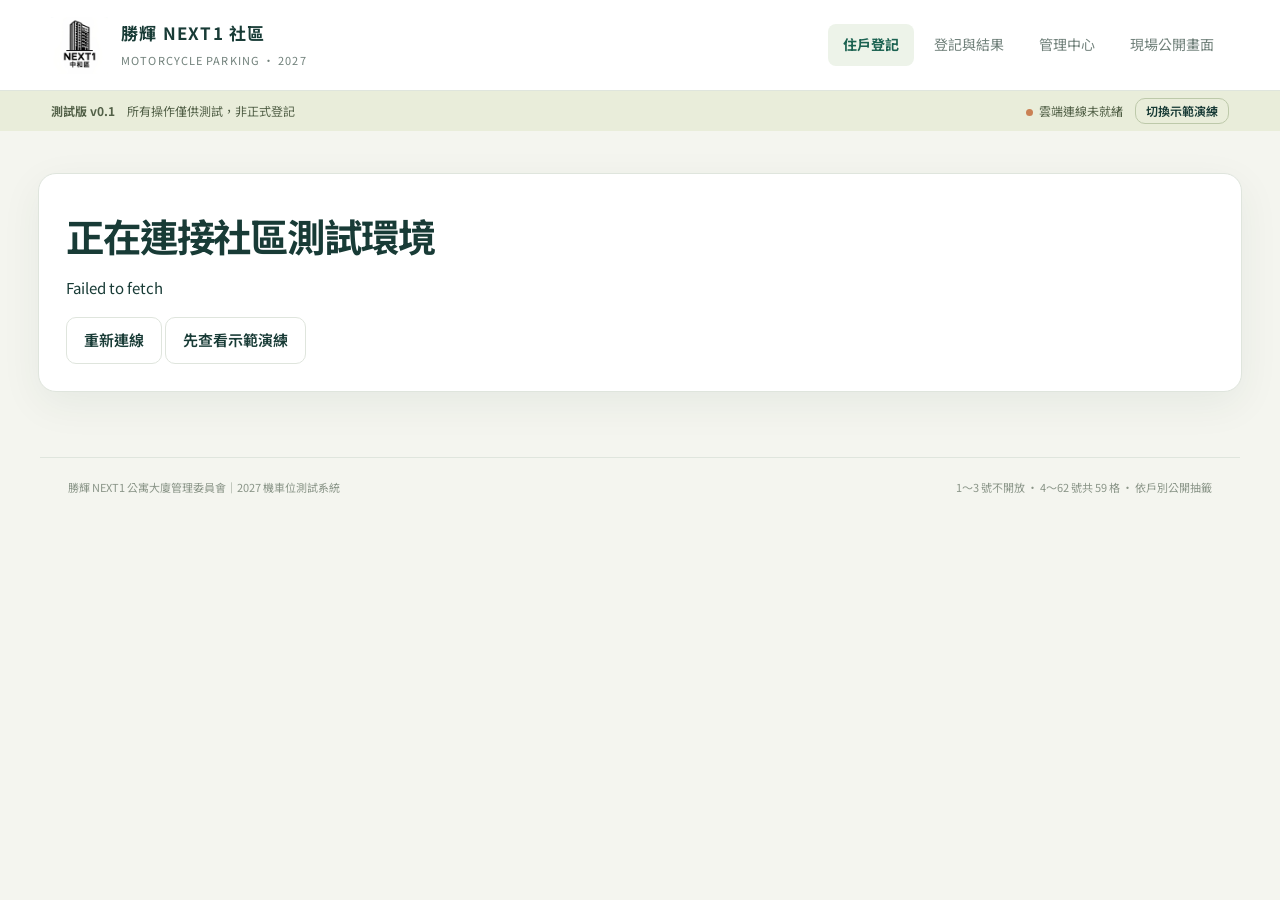
==== index.html @ 6eccbbc2 "建立 NEXT1 機車位測試版與 Supabase 隔離資料流程" ====
<!doctype html>
<html lang="zh-Hant"><head><meta charset="utf-8"><meta name="viewport" content="width=device-width, initial-scale=1"><meta name="theme-color" content="#123c37"><title>NEXT1 社區｜機車位抽籤</title><link rel="stylesheet" href="style.css"><script type="module" src="app.js"></script></head>
<body><div id="app"><p class="loading">正在開啟 NEXT1 社區機車位服務…</p></div><div id="toast" role="status" aria-live="polite"></div><dialog id="modal"></dialog></body></html>
---- style.css ----
@import url('https://fonts.googleapis.com/css2?family=Noto+Sans+TC:wght@400;500;600;700;800&display=swap');
:root{--bg:#f4f5ef;--paper:#fff;--ink:#183b36;--muted:#71817b;--line:#dfe5dd;--green:#1b6251;--lime:#dce8b1;--orange:#c47b35;--shadow:0 12px 40px #163d3210}*{box-sizing:border-box}body{margin:0;background:var(--bg);color:var(--ink);font:15px/1.65 'Noto Sans TC',system-ui,sans-serif}button,input,select{font:inherit}button,a,input,select{touch-action:manipulation}button{cursor:pointer;border:1px solid var(--line);border-radius:10px;padding:10px 17px;background:white;color:var(--ink);font-weight:600}button:hover:not(:disabled){border-color:var(--green);background:#edf4e8}button:disabled{opacity:.45;cursor:not-allowed}.primary{background:var(--green);color:white;border-color:var(--green)}.primary:hover:not(:disabled){background:#124e40}.danger{color:#a64633}.quiet{background:transparent;border:0}.small{font-size:12px;padding:7px 11px}a{color:var(--green);text-underline-offset:4px}header{height:91px;background:#fff;border-bottom:1px solid var(--line);display:flex;align-items:center;justify-content:space-between;padding:0 4vw;gap:20px}.brand{display:flex;gap:13px;align-items:center;text-decoration:none;color:var(--ink)}.brand img{width:57px;height:65px;object-fit:contain}.brand b{display:block;letter-spacing:.07em;font-size:17px}.brand small{color:var(--muted);font-size:11px;letter-spacing:.1em}nav{display:flex;gap:5px;align-items:center}nav a{padding:9px 15px;border-radius:8px;text-decoration:none;font-size:14px;color:var(--muted)}nav a.active{background:#edf3e9;color:var(--green);font-weight:700}.testbar{padding:7px 4vw;background:#e9edda;color:#526047;display:flex;justify-content:space-between;align-items:center;font-size:12px;gap:10px}.testbar button{padding:2px 10px;border-color:#bdc9aa;background:transparent;font-size:12px}.dot{display:inline-block;width:7px;height:7px;border-radius:50%;background:#71974f;margin-right:6px}.offline .dot{background:#ca8154}main{max-width:1260px;margin:42px auto 65px;padding:0 28px}.eyebrow{color:var(--muted);letter-spacing:.16em;font-size:11px;font-weight:700}h1{font-size:clamp(28px,3vw,39px);letter-spacing:-.03em;line-height:1.3;margin:10px 0 15px}h2{font-size:19px;margin:0 0 16px}h3{font-size:15px;margin:0 0 10px}p{margin:0 0 17px}.muted{color:var(--muted)}.pagehead{display:flex;justify-content:space-between;gap:20px;align-items:center;margin-bottom:25px}.pill{display:inline-block;padding:5px 11px;border-radius:24px;background:#eaf1e2;color:var(--green);font-size:12px;font-weight:600}.pill.orange{background:#fbecdb;color:#9e6328}.grid2{display:grid;grid-template-columns:1.15fr 1fr;gap:30px}.card{background:var(--paper);border:1px solid var(--line);border-radius:18px;padding:27px;box-shadow:var(--shadow)}.hero{padding:28px 10px 20px 0}.hero h1{font-size:45px;margin:18px 0 22px;line-height:1.35}.hero h1 em{font-style:normal;color:#759141}.hero .intro{max-width:380px;color:var(--muted)}.hero-art{margin:25px 0;display:flex;gap:12px;align-items:stretch}.hero-art .num{background:var(--ink);color:#fff;border-radius:16px;padding:17px 24px;min-width:145px}.hero-art strong{font-size:45px;line-height:1.2;display:block;letter-spacing:-.06em}.hero-art .caption{padding:18px 8px;font-size:13px;color:var(--muted)}.steps{display:flex;gap:0;margin:26px 0;color:var(--muted);font-size:12px}.steps span{flex:1;border-top:2px solid var(--line);padding-top:12px}.steps b{display:block;color:var(--ink);font-size:13px}.form-row{display:grid;grid-template-columns:1fr 1fr;gap:14px;margin:16px 0}label.field{display:block;font-weight:600;font-size:13px;margin-bottom:16px}label.field input,label.field select{display:block;width:100%;margin-top:7px}input:not([type=checkbox]),select{border:1px solid #d8e1d9;border-radius:9px;padding:11px 12px;background:#fbfcf9;color:var(--ink);min-width:0}input:focus,select:focus,button:focus-visible,a:focus-visible{outline:3px solid #a8cfa1;outline-offset:2px}input[type=checkbox]{accent-color:var(--green);width:18px;height:18px;flex-shrink:0}.consent{display:flex;align-items:flex-start;gap:9px;font-size:13px;margin:20px 0}.rulesbox{border:1px solid var(--line);border-radius:10px;padding:12px 15px;background:#f7f9f3;font-size:12px}.rulesbox details summary{cursor:pointer;font-weight:700}.rulesbox pre{font:inherit;white-space:pre-wrap;max-height:250px;overflow:auto;margin-bottom:10px}.wide{width:100%}.note{font-size:12px;color:var(--muted);margin:12px 0 0}.stats{display:grid;grid-template-columns:repeat(4,1fr);gap:15px;margin:25px 0}.stat{padding:17px 21px;background:white;border:1px solid var(--line);border-radius:13px}.stat small{color:var(--muted)}.stat strong{font-size:30px;display:block;line-height:1.35}.stat.green{background:var(--ink);color:white}.stat.green small{color:#c1d6c2}.toolbar{display:flex;flex-wrap:wrap;gap:9px;align-items:center;margin:15px 0}.phaseflow{display:flex;gap:7px;flex-wrap:wrap;margin:20px 0}.phaseflow span{font-size:12px;color:#94a098;padding:7px 12px;background:#e9ede5;border-radius:6px}.phaseflow span.now{background:var(--green);color:white}.admin-grid{display:grid;grid-template-columns:1fr 1.45fr;gap:22px}.admin-stage{padding:25px}.rank-label{font-size:12px;color:var(--muted);letter-spacing:.1em}.rank-number{font-size:70px;font-weight:800;line-height:1.05;margin:8px 0}.house{font-size:30px;font-weight:700;letter-spacing:.03em}.pending{background:#fbf1d9;border:1px solid #ead29b;border-radius:12px;padding:17px;margin:18px 0}.pending b{font-size:25px}.pending small{display:block;color:#92672c}.spot-input{display:flex;gap:8px;align-items:stretch}.spot-input input{width:100%;font-size:25px}.spot-input button{white-space:nowrap}.nextlist{list-style:none;padding:0;margin:18px 0 0}.nextlist li{display:flex;justify-content:space-between;align-items:center;border-top:1px solid var(--line);padding:11px 0}.nextlist li small{color:var(--muted)}.map-head{display:flex;justify-content:space-between;gap:10px;align-items:center}.legend{font-size:11px;display:flex;gap:12px;flex-wrap:wrap}.legend i{display:inline-block;width:9px;height:9px;border-radius:3px;background:white;border:1px solid #bdd0bd;margin-right:4px}.legend i.used{background:var(--ink)}.legend i.disabled{background:#dfe3de}.map-canvas{position:relative;aspect-ratio:1.05;background:#f7f8f3;border:1px solid var(--line);border-radius:12px;margin:17px 0;overflow:hidden}.map-plan{position:absolute;inset:0;width:100%;height:100%;object-fit:fill;opacity:.17}.map-core{position:absolute;left:46%;top:44%;width:18%;height:12%;border:1px dashed #a8b4a3;border-radius:6px;background:#f5f6ed;text-align:center;padding:5px;color:#89947f;font-size:10px}.bay{position:absolute;width:5.2%;height:2.8%;padding:0;font:600 clamp(8px,1.15vw,14px)/1 system-ui,sans-serif;border-radius:4px;border:1px solid #a9bfaa;background:#fff;color:#244b3d;display:flex;align-items:center;justify-content:center;flex-direction:column;z-index:1}.bay small{font-size:7px;line-height:1.1}.bay.used{background:#214c42;color:#fff;border-color:#214c42;opacity:1}.bay.pending{background:#f8d17a;border:2px solid #bc8537;margin:0}.bay.disabled{background:#dee2dc;color:#899186;border-color:#d2d8cf;opacity:1}.bay.active{box-shadow:0 0 0 3px #e8ba49}.bay:disabled{opacity:1}.spot-grid{display:grid;grid-template-columns:repeat(8,1fr);gap:7px;margin:20px 0}.spot-grid button{padding:9px 0;min-height:43px;font-size:15px}.spot-grid button.used{background:var(--ink);color:white}.spot-grid button.closed{background:#e4e7e0;color:#8a9487}.spot-grid button.pending{background:#f6d58f;border-color:#c29546;margin:0}.table-wrap{overflow:auto;max-height:430px}table{border-collapse:collapse;width:100%;font-size:13px}th{text-align:left;color:var(--muted);font-size:11px;position:sticky;top:0;background:white;z-index:2}td,th{padding:12px 13px;border-bottom:1px solid var(--line);white-space:nowrap}tbody tr.current{background:#f1f6e6}.empty{padding:35px;text-align:center;color:var(--muted)}.split{display:flex;justify-content:space-between;align-items:center;gap:10px}.result-card{border:1px solid var(--line);border-radius:12px;margin-top:12px;padding:18px}.success{padding:22px;background:#edf4e2;border-radius:12px;margin:18px 0;overflow-wrap:anywhere}.success code{display:block;padding:12px;background:#fff;font-size:13px;user-select:all;margin-top:10px}.success h3{font-size:20px}.view-display main{max-width:1700px;margin:25px auto}.view-display nav{display:none}.view-display header{height:78px}.display-head{display:flex;justify-content:space-between;align-items:center;margin-bottom:20px}.display-head h1{font-size:29px;margin:0}.display-layout{display:grid;grid-template-columns:.75fr 1.8fr;gap:23px}.display-rank{background:var(--ink);color:#fff;padding:30px;border-radius:18px}.display-rank .rank-label{color:#b5ccb6}.display-rank .rank-number{font-size:95px}.display-rank .house{font-size:42px}.display-rank .pill{margin:10px 0}.display-rank .nextlist li{border-color:#46665a}.display-rank .nextlist li small{color:#bfd1c2}.display-rank .pending{color:#62400e}.display-layout .card{padding:22px}.display-layout .map-canvas{max-height:62vh;margin:15px auto;aspect-ratio:1.05;width:min(100%,68vh)}.display-footer{padding:14px 20px;background:#e6edda;border-radius:10px;margin-top:18px;font-size:15px}.draw-board{background:var(--ink);color:white;border-radius:20px;padding:30px;margin:25px 0}.draw-board h2{font-size:26px}.draw-board .table-wrap{max-height:60vh}.draw-board td{border-color:#426355}.draw-board th{background:var(--ink);color:#b3c9b8}.draw-board tbody tr.current{background:#43624b}footer{max-width:1200px;margin:0 auto;padding:20px 28px 30px;color:#8a9588;border-top:1px solid var(--line);font-size:11px;display:flex;justify-content:space-between;gap:12px}#toast{position:fixed;bottom:24px;left:50%;transform:translateX(-50%);background:#123c37;color:#fff;padding:13px 22px;border-radius:10px;box-shadow:var(--shadow);z-index:20;display:none;max-width:90vw}#toast.show{display:block}dialog{border:0;border-radius:18px;padding:28px;max-width:480px;width:90vw;color:var(--ink);box-shadow:0 20px 100px #0004}dialog::backdrop{background:#122b2566}.login{max-width:480px;margin:30px auto}.loading{padding:60px;text-align:center}.error{border:1px solid #e0b6a4;background:#fff3ec;padding:15px;border-radius:10px;color:#9b4c32}.hide{display:none}.shortcode{font-size:12px;overflow-wrap:anywhere}.map-source{font-size:11px;color:var(--muted)}.mobile-nav{display:none}@media(min-width:1500px){.bay{font-size:14px}}@media(max-width:850px){header{height:auto;padding:14px 20px;flex-wrap:wrap;gap:10px}nav{width:100%;justify-content:space-between}nav a{padding:7px 10px;font-size:13px}.testbar{padding:7px 20px}.grid2,.admin-grid{grid-template-columns:1fr}.hero{padding:0}.hero h1{font-size:35px}.hero-art{margin:16px 0}.stats{grid-template-columns:repeat(2,1fr)}main{margin-top:25px;padding:0 18px}.card{padding:22px}.pagehead{align-items:flex-start}.display-layout{grid-template-columns:1fr 1.7fr;gap:12px}.display-rank{padding:18px}.display-rank .rank-number{font-size:65px}.display-rank .house{font-size:24px}.display-head h1{font-size:22px}.view-display header .brand small{display:none}.bay{font-size:12px}.view-display main{padding:0 15px}.legend{gap:8px}.display-layout .card{padding:12px}}@media(max-width:550px){.testbar{font-size:10px}.brand b{font-size:15px}.brand img{width:43px;height:50px}.grid2{gap:15px}.hero-art .num{min-width:120px}.hero h1{font-size:32px}.pagehead{display:block}.pagehead .pill{margin-top:8px}.form-row{gap:10px}.stats{gap:9px}.stat{padding:13px 16px}.toolbar button{font-size:12px;padding:9px}.spot-grid{grid-template-columns:repeat(6,1fr)}.display-layout{grid-template-columns:1fr}.display-layout .map-canvas{width:100%;max-height:none}.display-rank .nextlist{display:none}.display-rank .rank-number{display:inline-block;margin-right:20px;font-size:52px}.display-rank .house{display:inline-block}.display-head{gap:10px}.display-head h1{font-size:18px}.display-head button{font-size:11px}.display-rank .pending{margin:10px 0 0}.map-head{align-items:flex-start;flex-wrap:wrap}footer{display:block}h1{font-size:29px}.card{border-radius:14px}}@media print{header,nav,.testbar,button,footer,.toolbar{display:none!important}main{margin:0;max-width:none}.card{box-shadow:none;border:0}.table-wrap{max-height:none!important;overflow:visible}th{position:static}.lookup-search{display:none}.stats{display:none}}

@media(min-width:851px){.view-display .display-layout .map-canvas{width:min(100%,calc((100vh - 460px)*1.05));max-height:calc(100vh - 460px);margin:10px auto}.view-display .display-layout .split p{margin:0}.view-display .display-layout .map-head{margin-top:8px}.view-display footer{display:none}.view-display .map-source{font-size:10px}}
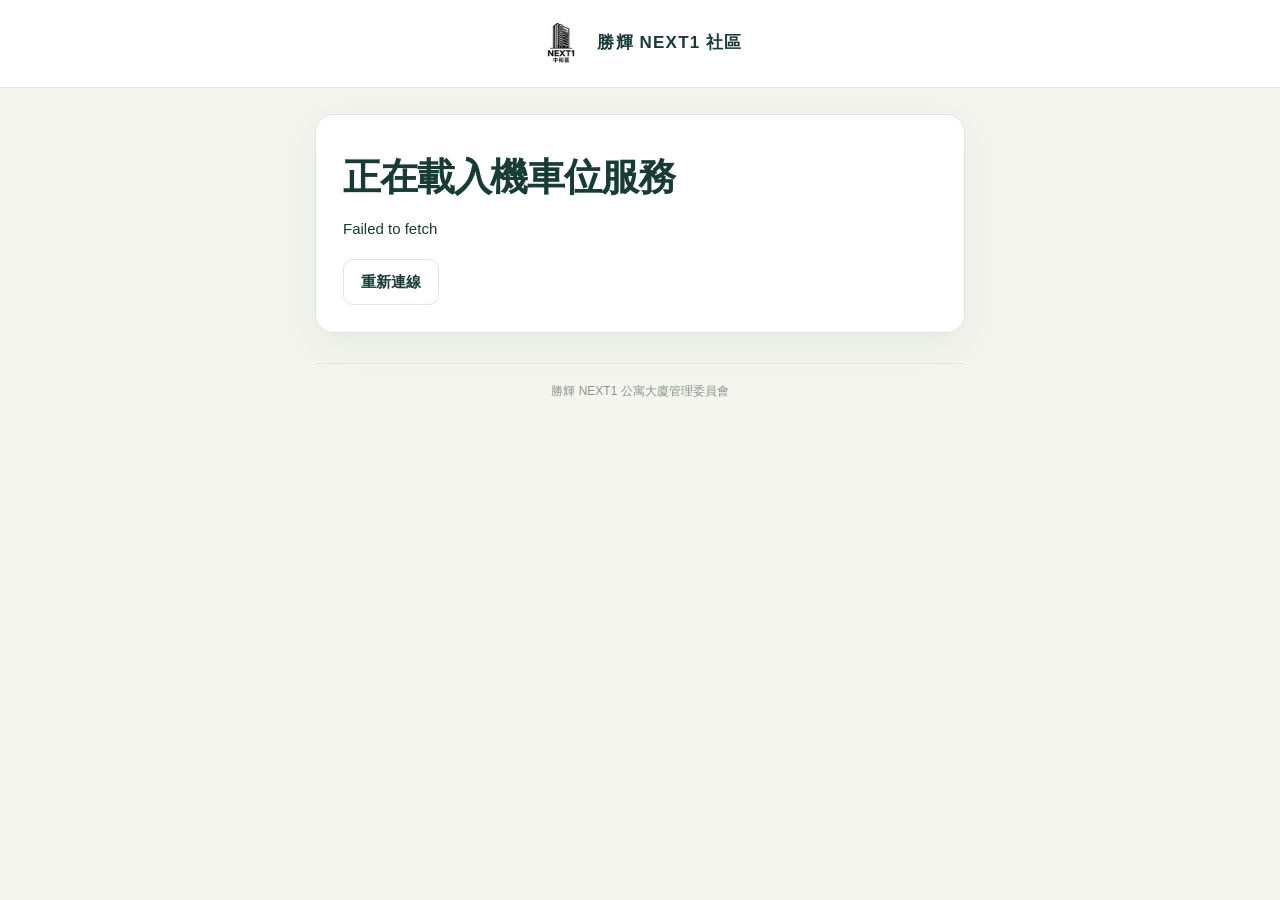
==== commit 16e5afde: "更新樣式版本網址以即時套用精簡投放流程列" ====
--- a/index.html
+++ b/index.html
@@ -1,3 +1,3 @@
 <!doctype html>
-<html lang="zh-Hant"><head><meta charset="utf-8"><meta name="viewport" content="width=device-width, initial-scale=1"><meta name="theme-color" content="#123c37"><title>NEXT1 社區｜機車位抽籤</title><link rel="stylesheet" href="style.css"><script type="module" src="app.js"></script></head>
+<html lang="zh-Hant"><head><meta charset="utf-8"><meta name="viewport" content="width=device-width, initial-scale=1"><meta name="theme-color" content="#123c37"><title>NEXT1 社區｜機車位抽籤</title><link rel="stylesheet" href="style.css?v=20261107-compact-flow"><script type="module" src="app.js"></script></head>
 <body><div id="app"><p class="loading">正在開啟 NEXT1 社區機車位服務…</p></div><div id="toast" role="status" aria-live="polite"></div><dialog id="modal"></dialog></body></html>
--- a/style.css
+++ b/style.css
@@ -1,4 +1,64 @@
-@import url('https://fonts.googleapis.com/css2?family=Noto+Sans+TC:wght@400;500;600;700;800&display=swap');
-:root{--bg:#f4f5ef;--paper:#fff;--ink:#183b36;--muted:#71817b;--line:#dfe5dd;--green:#1b6251;--lime:#dce8b1;--orange:#c47b35;--shadow:0 12px 40px #163d3210}*{box-sizing:border-box}body{margin:0;background:var(--bg);color:var(--ink);font:15px/1.65 'Noto Sans TC',system-ui,sans-serif}button,input,select{font:inherit}button,a,input,select{touch-action:manipulation}button{cursor:pointer;border:1px solid var(--line);border-radius:10px;padding:10px 17px;background:white;color:var(--ink);font-weight:600}button:hover:not(:disabled){border-color:var(--green);background:#edf4e8}button:disabled{opacity:.45;cursor:not-allowed}.primary{background:var(--green);color:white;border-color:var(--green)}.primary:hover:not(:disabled){background:#124e40}.danger{color:#a64633}.quiet{background:transparent;border:0}.small{font-size:12px;padding:7px 11px}a{color:var(--green);text-underline-offset:4px}header{height:91px;background:#fff;border-bottom:1px solid var(--line);display:flex;align-items:center;justify-content:space-between;padding:0 4vw;gap:20px}.brand{display:flex;gap:13px;align-items:center;text-decoration:none;color:var(--ink)}.brand img{width:57px;height:65px;object-fit:contain}.brand b{display:block;letter-spacing:.07em;font-size:17px}.brand small{color:var(--muted);font-size:11px;letter-spacing:.1em}nav{display:flex;gap:5px;align-items:center}nav a{padding:9px 15px;border-radius:8px;text-decoration:none;font-size:14px;color:var(--muted)}nav a.active{background:#edf3e9;color:var(--green);font-weight:700}.testbar{padding:7px 4vw;background:#e9edda;color:#526047;display:flex;justify-content:space-between;align-items:center;font-size:12px;gap:10px}.testbar button{padding:2px 10px;border-color:#bdc9aa;background:transparent;font-size:12px}.dot{display:inline-block;width:7px;height:7px;border-radius:50%;background:#71974f;margin-right:6px}.offline .dot{background:#ca8154}main{max-width:1260px;margin:42px auto 65px;padding:0 28px}.eyebrow{color:var(--muted);letter-spacing:.16em;font-size:11px;font-weight:700}h1{font-size:clamp(28px,3vw,39px);letter-spacing:-.03em;line-height:1.3;margin:10px 0 15px}h2{font-size:19px;margin:0 0 16px}h3{font-size:15px;margin:0 0 10px}p{margin:0 0 17px}.muted{color:var(--muted)}.pagehead{display:flex;justify-content:space-between;gap:20px;align-items:center;margin-bottom:25px}.pill{display:inline-block;padding:5px 11px;border-radius:24px;background:#eaf1e2;color:var(--green);font-size:12px;font-weight:600}.pill.orange{background:#fbecdb;color:#9e6328}.grid2{display:grid;grid-template-columns:1.15fr 1fr;gap:30px}.card{background:var(--paper);border:1px solid var(--line);border-radius:18px;padding:27px;box-shadow:var(--shadow)}.hero{padding:28px 10px 20px 0}.hero h1{font-size:45px;margin:18px 0 22px;line-height:1.35}.hero h1 em{font-style:normal;color:#759141}.hero .intro{max-width:380px;color:var(--muted)}.hero-art{margin:25px 0;display:flex;gap:12px;align-items:stretch}.hero-art .num{background:var(--ink);color:#fff;border-radius:16px;padding:17px 24px;min-width:145px}.hero-art strong{font-size:45px;line-height:1.2;display:block;letter-spacing:-.06em}.hero-art .caption{padding:18px 8px;font-size:13px;color:var(--muted)}.steps{display:flex;gap:0;margin:26px 0;color:var(--muted);font-size:12px}.steps span{flex:1;border-top:2px solid var(--line);padding-top:12px}.steps b{display:block;color:var(--ink);font-size:13px}.form-row{display:grid;grid-template-columns:1fr 1fr;gap:14px;margin:16px 0}label.field{display:block;font-weight:600;font-size:13px;margin-bottom:16px}label.field input,label.field select{display:block;width:100%;margin-top:7px}input:not([type=checkbox]),select{border:1px solid #d8e1d9;border-radius:9px;padding:11px 12px;background:#fbfcf9;color:var(--ink);min-width:0}input:focus,select:focus,button:focus-visible,a:focus-visible{outline:3px solid #a8cfa1;outline-offset:2px}input[type=checkbox]{accent-color:var(--green);width:18px;height:18px;flex-shrink:0}.consent{display:flex;align-items:flex-start;gap:9px;font-size:13px;margin:20px 0}.rulesbox{border:1px solid var(--line);border-radius:10px;padding:12px 15px;background:#f7f9f3;font-size:12px}.rulesbox details summary{cursor:pointer;font-weight:700}.rulesbox pre{font:inherit;white-space:pre-wrap;max-height:250px;overflow:auto;margin-bottom:10px}.wide{width:100%}.note{font-size:12px;color:var(--muted);margin:12px 0 0}.stats{display:grid;grid-template-columns:repeat(4,1fr);gap:15px;margin:25px 0}.stat{padding:17px 21px;background:white;border:1px solid var(--line);border-radius:13px}.stat small{color:var(--muted)}.stat strong{font-size:30px;display:block;line-height:1.35}.stat.green{background:var(--ink);color:white}.stat.green small{color:#c1d6c2}.toolbar{display:flex;flex-wrap:wrap;gap:9px;align-items:center;margin:15px 0}.phaseflow{display:flex;gap:7px;flex-wrap:wrap;margin:20px 0}.phaseflow span{font-size:12px;color:#94a098;padding:7px 12px;background:#e9ede5;border-radius:6px}.phaseflow span.now{background:var(--green);color:white}.admin-grid{display:grid;grid-template-columns:1fr 1.45fr;gap:22px}.admin-stage{padding:25px}.rank-label{font-size:12px;color:var(--muted);letter-spacing:.1em}.rank-number{font-size:70px;font-weight:800;line-height:1.05;margin:8px 0}.house{font-size:30px;font-weight:700;letter-spacing:.03em}.pending{background:#fbf1d9;border:1px solid #ead29b;border-radius:12px;padding:17px;margin:18px 0}.pending b{font-size:25px}.pending small{display:block;color:#92672c}.spot-input{display:flex;gap:8px;align-items:stretch}.spot-input input{width:100%;font-size:25px}.spot-input button{white-space:nowrap}.nextlist{list-style:none;padding:0;margin:18px 0 0}.nextlist li{display:flex;justify-content:space-between;align-items:center;border-top:1px solid var(--line);padding:11px 0}.nextlist li small{color:var(--muted)}.map-head{display:flex;justify-content:space-between;gap:10px;align-items:center}.legend{font-size:11px;display:flex;gap:12px;flex-wrap:wrap}.legend i{display:inline-block;width:9px;height:9px;border-radius:3px;background:white;border:1px solid #bdd0bd;margin-right:4px}.legend i.used{background:var(--ink)}.legend i.disabled{background:#dfe3de}.map-canvas{position:relative;aspect-ratio:1.05;background:#f7f8f3;border:1px solid var(--line);border-radius:12px;margin:17px 0;overflow:hidden}.map-plan{position:absolute;inset:0;width:100%;height:100%;object-fit:fill;opacity:.17}.map-core{position:absolute;left:46%;top:44%;width:18%;height:12%;border:1px dashed #a8b4a3;border-radius:6px;background:#f5f6ed;text-align:center;padding:5px;color:#89947f;font-size:10px}.bay{position:absolute;width:5.2%;height:2.8%;padding:0;font:600 clamp(8px,1.15vw,14px)/1 system-ui,sans-serif;border-radius:4px;border:1px solid #a9bfaa;background:#fff;color:#244b3d;display:flex;align-items:center;justify-content:center;flex-direction:column;z-index:1}.bay small{font-size:7px;line-height:1.1}.bay.used{background:#214c42;color:#fff;border-color:#214c42;opacity:1}.bay.pending{background:#f8d17a;border:2px solid #bc8537;margin:0}.bay.disabled{background:#dee2dc;color:#899186;border-color:#d2d8cf;opacity:1}.bay.active{box-shadow:0 0 0 3px #e8ba49}.bay:disabled{opacity:1}.spot-grid{display:grid;grid-template-columns:repeat(8,1fr);gap:7px;margin:20px 0}.spot-grid button{padding:9px 0;min-height:43px;font-size:15px}.spot-grid button.used{background:var(--ink);color:white}.spot-grid button.closed{background:#e4e7e0;color:#8a9487}.spot-grid button.pending{background:#f6d58f;border-color:#c29546;margin:0}.table-wrap{overflow:auto;max-height:430px}table{border-collapse:collapse;width:100%;font-size:13px}th{text-align:left;color:var(--muted);font-size:11px;position:sticky;top:0;background:white;z-index:2}td,th{padding:12px 13px;border-bottom:1px solid var(--line);white-space:nowrap}tbody tr.current{background:#f1f6e6}.empty{padding:35px;text-align:center;color:var(--muted)}.split{display:flex;justify-content:space-between;align-items:center;gap:10px}.result-card{border:1px solid var(--line);border-radius:12px;margin-top:12px;padding:18px}.success{padding:22px;background:#edf4e2;border-radius:12px;margin:18px 0;overflow-wrap:anywhere}.success code{display:block;padding:12px;background:#fff;font-size:13px;user-select:all;margin-top:10px}.success h3{font-size:20px}.view-display main{max-width:1700px;margin:25px auto}.view-display nav{display:none}.view-display header{height:78px}.display-head{display:flex;justify-content:space-between;align-items:center;margin-bottom:20px}.display-head h1{font-size:29px;margin:0}.display-layout{display:grid;grid-template-columns:.75fr 1.8fr;gap:23px}.display-rank{background:var(--ink);color:#fff;padding:30px;border-radius:18px}.display-rank .rank-label{color:#b5ccb6}.display-rank .rank-number{font-size:95px}.display-rank .house{font-size:42px}.display-rank .pill{margin:10px 0}.display-rank .nextlist li{border-color:#46665a}.display-rank .nextlist li small{color:#bfd1c2}.display-rank .pending{color:#62400e}.display-layout .card{padding:22px}.display-layout .map-canvas{max-height:62vh;margin:15px auto;aspect-ratio:1.05;width:min(100%,68vh)}.display-footer{padding:14px 20px;background:#e6edda;border-radius:10px;margin-top:18px;font-size:15px}.draw-board{background:var(--ink);color:white;border-radius:20px;padding:30px;margin:25px 0}.draw-board h2{font-size:26px}.draw-board .table-wrap{max-height:60vh}.draw-board td{border-color:#426355}.draw-board th{background:var(--ink);color:#b3c9b8}.draw-board tbody tr.current{background:#43624b}footer{max-width:1200px;margin:0 auto;padding:20px 28px 30px;color:#8a9588;border-top:1px solid var(--line);font-size:11px;display:flex;justify-content:space-between;gap:12px}#toast{position:fixed;bottom:24px;left:50%;transform:translateX(-50%);background:#123c37;color:#fff;padding:13px 22px;border-radius:10px;box-shadow:var(--shadow);z-index:20;display:none;max-width:90vw}#toast.show{display:block}dialog{border:0;border-radius:18px;padding:28px;max-width:480px;width:90vw;color:var(--ink);box-shadow:0 20px 100px #0004}dialog::backdrop{background:#122b2566}.login{max-width:480px;margin:30px auto}.loading{padding:60px;text-align:center}.error{border:1px solid #e0b6a4;background:#fff3ec;padding:15px;border-radius:10px;color:#9b4c32}.hide{display:none}.shortcode{font-size:12px;overflow-wrap:anywhere}.map-source{font-size:11px;color:var(--muted)}.mobile-nav{display:none}@media(min-width:1500px){.bay{font-size:14px}}@media(max-width:850px){header{height:auto;padding:14px 20px;flex-wrap:wrap;gap:10px}nav{width:100%;justify-content:space-between}nav a{padding:7px 10px;font-size:13px}.testbar{padding:7px 20px}.grid2,.admin-grid{grid-template-columns:1fr}.hero{padding:0}.hero h1{font-size:35px}.hero-art{margin:16px 0}.stats{grid-template-columns:repeat(2,1fr)}main{margin-top:25px;padding:0 18px}.card{padding:22px}.pagehead{align-items:flex-start}.display-layout{grid-template-columns:1fr 1.7fr;gap:12px}.display-rank{padding:18px}.display-rank .rank-number{font-size:65px}.display-rank .house{font-size:24px}.display-head h1{font-size:22px}.view-display header .brand small{display:none}.bay{font-size:12px}.view-display main{padding:0 15px}.legend{gap:8px}.display-layout .card{padding:12px}}@media(max-width:550px){.testbar{font-size:10px}.brand b{font-size:15px}.brand img{width:43px;height:50px}.grid2{gap:15px}.hero-art .num{min-width:120px}.hero h1{font-size:32px}.pagehead{display:block}.pagehead .pill{margin-top:8px}.form-row{gap:10px}.stats{gap:9px}.stat{padding:13px 16px}.toolbar button{font-size:12px;padding:9px}.spot-grid{grid-template-columns:repeat(6,1fr)}.display-layout{grid-template-columns:1fr}.display-layout .map-canvas{width:100%;max-height:none}.display-rank .nextlist{display:none}.display-rank .rank-number{display:inline-block;margin-right:20px;font-size:52px}.display-rank .house{display:inline-block}.display-head{gap:10px}.display-head h1{font-size:18px}.display-head button{font-size:11px}.display-rank .pending{margin:10px 0 0}.map-head{align-items:flex-start;flex-wrap:wrap}footer{display:block}h1{font-size:29px}.card{border-radius:14px}}@media print{header,nav,.testbar,button,footer,.toolbar{display:none!important}main{margin:0;max-width:none}.card{box-shadow:none;border:0}.table-wrap{max-height:none!important;overflow:visible}th{position:static}.lookup-search{display:none}.stats{display:none}}
+:root{--bg:#f4f5ef;--paper:#fff;--ink:#183b36;--muted:#71817b;--line:#dfe5dd;--green:#1b6251;--lime:#dce8b1;--orange:#c47b35;--shadow:0 12px 40px #163d3210}*{box-sizing:border-box}body{margin:0;background:var(--bg);color:var(--ink);font:15px/1.65 'Arial','Microsoft JhengHei','PingFang TC',system-ui,sans-serif}button,input,select{font:inherit}button,a,input,select{touch-action:manipulation}button{cursor:pointer;border:1px solid var(--line);border-radius:10px;padding:10px 17px;background:white;color:var(--ink);font-weight:600}button:hover:not(:disabled){border-color:var(--green);background:#edf4e8}button:disabled{opacity:.45;cursor:not-allowed}.primary{background:var(--green);color:white;border-color:var(--green)}.primary:hover:not(:disabled){background:#124e40}.danger{color:#a64633}.quiet{background:transparent;border:0}.small{font-size:12px;padding:7px 11px}a{color:var(--green);text-underline-offset:4px}header{height:91px;background:#fff;border-bottom:1px solid var(--line);display:flex;align-items:center;justify-content:space-between;padding:0 4vw;gap:20px}.brand{display:flex;gap:13px;align-items:center;text-decoration:none;color:var(--ink)}.brand img{width:57px;height:65px;object-fit:contain}.brand b{display:block;letter-spacing:.07em;font-size:17px}.brand small{color:var(--muted);font-size:11px;letter-spacing:.1em}nav{display:flex;gap:5px;align-items:center}nav a{padding:9px 15px;border-radius:8px;text-decoration:none;font-size:14px;color:var(--muted)}nav a.active{background:#edf3e9;color:var(--green);font-weight:700}.testbar{padding:7px 4vw;background:#e9edda;color:#526047;display:flex;justify-content:space-between;align-items:center;font-size:12px;gap:10px}.testbar button{padding:2px 10px;border-color:#bdc9aa;background:transparent;font-size:12px}.dot{display:inline-block;width:7px;height:7px;border-radius:50%;background:#71974f;margin-right:6px}.offline .dot{background:#ca8154}main{max-width:1260px;margin:42px auto 65px;padding:0 28px}.eyebrow{color:var(--muted);letter-spacing:.16em;font-size:11px;font-weight:700}h1{font-size:clamp(28px,3vw,39px);letter-spacing:-.03em;line-height:1.3;margin:10px 0 15px}h2{font-size:19px;margin:0 0 16px}h3{font-size:15px;margin:0 0 10px}p{margin:0 0 17px}.muted{color:var(--muted)}.pagehead{display:flex;justify-content:space-between;gap:20px;align-items:center;margin-bottom:25px}.pill{display:inline-block;padding:5px 11px;border-radius:24px;background:#eaf1e2;color:var(--green);font-size:12px;font-weight:600}.pill.orange{background:#fbecdb;color:#9e6328}.grid2{display:grid;grid-template-columns:1.15fr 1fr;gap:30px}.card{background:var(--paper);border:1px solid var(--line);border-radius:18px;padding:27px;box-shadow:var(--shadow)}.hero{padding:28px 10px 20px 0}.hero h1{font-size:45px;margin:18px 0 22px;line-height:1.35}.hero h1 em{font-style:normal;color:#759141}.hero .intro{max-width:380px;color:var(--muted)}.hero-art{margin:25px 0;display:flex;gap:12px;align-items:stretch}.hero-art .num{background:var(--ink);color:#fff;border-radius:16px;padding:17px 24px;min-width:145px}.hero-art strong{font-size:45px;line-height:1.2;display:block;letter-spacing:-.06em}.hero-art .caption{padding:18px 8px;font-size:13px;color:var(--muted)}.steps{display:flex;gap:0;margin:26px 0;color:var(--muted);font-size:12px}.steps span{flex:1;border-top:2px solid var(--line);padding-top:12px}.steps b{display:block;color:var(--ink);font-size:13px}.form-row{display:grid;grid-template-columns:1fr 1fr;gap:14px;margin:16px 0}label.field{display:block;font-weight:600;font-size:13px;margin-bottom:16px}label.field input,label.field select{display:block;width:100%;margin-top:7px}input:not([type=checkbox]),select{border:1px solid #d8e1d9;border-radius:9px;padding:11px 12px;background:#fbfcf9;color:var(--ink);min-width:0}input:focus,select:focus,button:focus-visible,a:focus-visible{outline:3px solid #a8cfa1;outline-offset:2px}input[type=checkbox]{accent-color:var(--green);width:18px;height:18px;flex-shrink:0}.consent{display:flex;align-items:flex-start;gap:9px;font-size:13px;margin:20px 0}.rulesbox{border:1px solid var(--line);border-radius:10px;padding:12px 15px;background:#f7f9f3;font-size:12px}.rulesbox details summary{cursor:pointer;font-weight:700}.rulesbox pre{font:inherit;white-space:pre-wrap;max-height:250px;overflow:auto;margin-bottom:10px}.wide{width:100%}.note{font-size:12px;color:var(--muted);margin:12px 0 0}.stats{display:grid;grid-template-columns:repeat(4,1fr);gap:15px;margin:25px 0}.stat{padding:17px 21px;background:white;border:1px solid var(--line);border-radius:13px}.stat small{color:var(--muted)}.stat strong{font-size:30px;display:block;line-height:1.35}.stat.green{background:var(--ink);color:white}.stat.green small{color:#c1d6c2}.toolbar{display:flex;flex-wrap:wrap;gap:9px;align-items:center;margin:15px 0}.phaseflow{display:flex;gap:7px;flex-wrap:wrap;margin:20px 0}.phaseflow span{font-size:12px;color:#94a098;padding:7px 12px;background:#e9ede5;border-radius:6px}.phaseflow span.now{background:var(--green);color:white}.admin-grid{display:grid;grid-template-columns:1fr 1.45fr;gap:22px}.admin-stage{padding:25px}.rank-label{font-size:12px;color:var(--muted);letter-spacing:.1em}.rank-number{font-size:70px;font-weight:800;line-height:1.05;margin:8px 0}.house{font-size:30px;font-weight:700;letter-spacing:.03em}.pending{background:#fbf1d9;border:1px solid #ead29b;border-radius:12px;padding:17px;margin:18px 0}.pending b{font-size:25px}.pending small{display:block;color:#92672c}.spot-input{display:flex;gap:8px;align-items:stretch}.spot-input input{width:100%;font-size:25px}.spot-input button{white-space:nowrap}.nextlist{list-style:none;padding:0;margin:18px 0 0}.nextlist li{display:flex;justify-content:space-between;align-items:center;border-top:1px solid var(--line);padding:11px 0}.nextlist li small{color:var(--muted)}.map-head{display:flex;justify-content:space-between;gap:10px;align-items:center}.legend{font-size:11px;display:flex;gap:12px;flex-wrap:wrap}.legend i{display:inline-block;width:9px;height:9px;border-radius:3px;background:white;border:1px solid #bdd0bd;margin-right:4px}.legend i.used{background:var(--ink)}.legend i.disabled{background:#dfe3de}.map-canvas{position:relative;aspect-ratio:1.05;background:#f7f8f3;border:1px solid var(--line);border-radius:12px;margin:17px 0;overflow:hidden}.map-plan{position:absolute;inset:0;width:100%;height:100%;object-fit:fill;opacity:.17}.map-core{position:absolute;left:46%;top:44%;width:18%;height:12%;border:1px dashed #a8b4a3;border-radius:6px;background:#f5f6ed;text-align:center;padding:5px;color:#89947f;font-size:10px}.bay{position:absolute;width:5.2%;height:2.8%;padding:0;font:600 clamp(8px,1.15vw,14px)/1 system-ui,sans-serif;border-radius:4px;border:1px solid #a9bfaa;background:#fff;color:#244b3d;display:flex;align-items:center;justify-content:center;flex-direction:column;z-index:1}.bay small{font-size:7px;line-height:1.1}.bay.used{background:#214c42;color:#fff;border-color:#214c42;opacity:1}.bay.pending{background:#f8d17a;border:2px solid #bc8537;margin:0}.bay.disabled{background:#dee2dc;color:#899186;border-color:#d2d8cf;opacity:1}.bay.active{box-shadow:0 0 0 3px #e8ba49}.bay:disabled{opacity:1}.spot-grid{display:grid;grid-template-columns:repeat(8,1fr);gap:7px;margin:20px 0}.spot-grid button{padding:9px 0;min-height:43px;font-size:15px}.spot-grid button.used{background:var(--ink);color:white}.spot-grid button.closed{background:#e4e7e0;color:#8a9487}.spot-grid button.pending{background:#f6d58f;border-color:#c29546;margin:0}.table-wrap{overflow:auto;max-height:430px}table{border-collapse:collapse;width:100%;font-size:13px}th{text-align:left;color:var(--muted);font-size:11px;position:sticky;top:0;background:white;z-index:2}td,th{padding:12px 13px;border-bottom:1px solid var(--line);white-space:nowrap}tbody tr.current{background:#f1f6e6}.empty{padding:35px;text-align:center;color:var(--muted)}.split{display:flex;justify-content:space-between;align-items:center;gap:10px}.result-card{border:1px solid var(--line);border-radius:12px;margin-top:12px;padding:18px}.success{padding:22px;background:#edf4e2;border-radius:12px;margin:18px 0;overflow-wrap:anywhere}.success code{display:block;padding:12px;background:#fff;font-size:13px;user-select:all;margin-top:10px}.success h3{font-size:20px}.view-display main{max-width:1700px;margin:25px auto}.view-display nav{display:none}.view-display header{height:78px}.display-head{display:flex;justify-content:space-between;align-items:center;margin-bottom:20px}.display-head h1{font-size:29px;margin:0}.display-layout{display:grid;grid-template-columns:.75fr 1.8fr;gap:23px}.display-rank{background:var(--ink);color:#fff;padding:30px;border-radius:18px}.display-rank .rank-label{color:#b5ccb6}.display-rank .rank-number{font-size:95px}.display-rank .house{font-size:42px}.display-rank .pill{margin:10px 0}.display-rank .nextlist li{border-color:#46665a}.display-rank .nextlist li small{color:#bfd1c2}.display-rank .pending{color:#62400e}.display-layout .card{padding:22px}.display-layout .map-canvas{max-height:62vh;margin:15px auto;aspect-ratio:1.05;width:min(100%,68vh)}.display-footer{padding:14px 20px;background:#e6edda;border-radius:10px;margin-top:18px;font-size:15px}.draw-board{background:var(--ink);color:white;border-radius:20px;padding:30px;margin:25px 0}.draw-board h2{font-size:26px}.draw-board .table-wrap{max-height:60vh}.draw-board td{border-color:#426355}.draw-board th{background:var(--ink);color:#b3c9b8}.draw-board tbody tr.current{background:#43624b}footer{max-width:1200px;margin:0 auto;padding:20px 28px 30px;color:#8a9588;border-top:1px solid var(--line);font-size:11px;display:flex;justify-content:space-between;gap:12px}#toast{position:fixed;bottom:24px;left:50%;transform:translateX(-50%);background:#123c37;color:#fff;padding:13px 22px;border-radius:10px;box-shadow:var(--shadow);z-index:20;display:none;max-width:90vw}#toast.show{display:block}dialog{border:0;border-radius:18px;padding:28px;max-width:480px;width:90vw;color:var(--ink);box-shadow:0 20px 100px #0004}dialog::backdrop{background:#122b2566}.login{max-width:480px;margin:30px auto}.loading{padding:60px;text-align:center}.error{border:1px solid #e0b6a4;background:#fff3ec;padding:15px;border-radius:10px;color:#9b4c32}.hide{display:none}.shortcode{font-size:12px;overflow-wrap:anywhere}.map-source{font-size:11px;color:var(--muted)}.mobile-nav{display:none}@media(min-width:1500px){.bay{font-size:14px}}@media(max-width:850px){header{height:auto;padding:14px 20px;flex-wrap:wrap;gap:10px}nav{width:100%;justify-content:space-between}nav a{padding:7px 10px;font-size:13px}.testbar{padding:7px 20px}.grid2,.admin-grid{grid-template-columns:1fr}.hero{padding:0}.hero h1{font-size:35px}.hero-art{margin:16px 0}.stats{grid-template-columns:repeat(2,1fr)}main{margin-top:25px;padding:0 18px}.card{padding:22px}.pagehead{align-items:flex-start}.display-layout{grid-template-columns:1fr 1.7fr;gap:12px}.display-rank{padding:18px}.display-rank .rank-number{font-size:65px}.display-rank .house{font-size:24px}.display-head h1{font-size:22px}.view-display header .brand small{display:none}.bay{font-size:12px}.view-display main{padding:0 15px}.legend{gap:8px}.display-layout .card{padding:12px}}@media(max-width:550px){.testbar{font-size:10px}.brand b{font-size:15px}.brand img{width:43px;height:50px}.grid2{gap:15px}.hero-art .num{min-width:120px}.hero h1{font-size:32px}.pagehead{display:block}.pagehead .pill{margin-top:8px}.form-row{gap:10px}.stats{gap:9px}.stat{padding:13px 16px}.toolbar button{font-size:12px;padding:9px}.spot-grid{grid-template-columns:repeat(6,1fr)}.display-layout{grid-template-columns:1fr}.display-layout .map-canvas{width:100%;max-height:none}.display-rank .nextlist{display:none}.display-rank .rank-number{display:inline-block;margin-right:20px;font-size:52px}.display-rank .house{display:inline-block}.display-head{gap:10px}.display-head h1{font-size:18px}.display-head button{font-size:11px}.display-rank .pending{margin:10px 0 0}.map-head{align-items:flex-start;flex-wrap:wrap}footer{display:block}h1{font-size:29px}.card{border-radius:14px}}@media print{header,nav,.testbar,button,footer,.toolbar{display:none!important}main{margin:0;max-width:none}.card{box-shadow:none;border:0}.table-wrap{max-height:none!important;overflow:visible}th{position:static}.lookup-search{display:none}.stats{display:none}}
 
 @media(min-width:851px){.view-display .display-layout .map-canvas{width:min(100%,calc((100vh - 460px)*1.05));max-height:calc(100vh - 460px);margin:10px auto}.view-display .display-layout .split p{margin:0}.view-display .display-layout .map-head{margin-top:8px}.view-display footer{display:none}.view-display .map-source{font-size:10px}}
+/* Clear, high-contrast parking plan. Never fade the whole diagram. */
+.parking-legend{display:flex;flex-wrap:wrap;gap:8px;margin:12px 0;font-size:12px;font-weight:700}.parking-legend span{border:1.5px solid;border-radius:6px;padding:4px 10px}.parking-legend .available{background:#fff;border-color:#34745d;color:#153e30}.parking-legend .allocated{background:#e1f2e9;border-color:#32775e;color:#153e30}.parking-legend .proposed{background:#ffecb4;border-color:#a96a0a;color:#744406}.parking-legend .unavailable{background:#fff0ec;border-color:#a46150;color:#873c2b}.map-controls{display:flex;align-items:center;justify-content:space-between;gap:12px;margin:12px 0;font-size:12px;color:#53644f}.map-controls>div{display:flex;gap:8px;align-items:center}.map-controls b{font-size:12px;min-width:40px;text-align:center}.map-controls button{font-size:19px;line-height:1;padding:6px 10px}.map-shell{overflow:auto;max-height:72vh;border:1px solid #b8c8af;border-radius:12px;background:#f8faf5;overscroll-behavior:contain;scrollbar-color:#8fa58b #eef3e7;scrollbar-width:thin}.parking-diagram{position:relative;width:calc(100% * var(--map-zoom));min-width:calc(900px * var(--map-zoom));aspect-ratio:1000/800}.diagram-context{position:absolute;inset:0;width:100%;height:100%;pointer-events:none}.diagram-context text{font:500 17px 'Arial','Microsoft JhengHei','PingFang TC',sans-serif;fill:#52644a}.parking-tile{display:flex;flex-direction:column;align-items:center;justify-content:center;gap:0;border-radius:5px;border:2px solid #34745d;background:#fff;color:#153e30;padding:2px;line-height:1.05;box-shadow:0 1px 2px #203e2512}.parking-tile b{font:800 18px/1.05 'Arial','Microsoft JhengHei','PingFang TC',system-ui,sans-serif;letter-spacing:.02em}.parking-tile span{font:600 9px/1.1 'Arial','Microsoft JhengHei','PingFang TC',system-ui,sans-serif}.parking-tile.on-diagram{position:absolute;width:5.6%;height:4.25%;min-height:32px;z-index:2}.parking-tile.allocated{background:#e1f2e9;border-color:#32775e;color:#153e30}.parking-tile.unavailable{background:#fff0ec;border:2px dashed #a46150;color:#873c2b}.parking-tile.proposed{background:#ffecb4;border:3px solid #a96a0a;color:#744406;box-shadow:0 0 0 3px #ffe8a0}.parking-tile:disabled{opacity:1;cursor:default}.parking-tile:hover:not(:disabled){background:#eff8eb;border-color:#173f2e}.readable-spot-grid{display:grid;grid-template-columns:repeat(8,minmax(0,1fr));gap:9px;margin:18px 0}.readable-spot-grid .parking-tile{min-height:66px}.readable-spot-grid .parking-tile b{font-size:24px}.readable-spot-grid .parking-tile span{font-size:12px;margin-top:5px}.view-display .map-shell{max-height:calc(100vh - 405px)}.view-display .parking-legend{margin:8px 0}.view-display .map-controls{margin:8px 0}.view-display .map-source{margin-top:10px}.view-display .display-layout{grid-template-columns:minmax(280px,.65fr) minmax(0,1.8fr)}.view-display .display-layout>section{min-width:0}.admin-grid>.card{min-width:0}@media(max-width:850px){.view-display .display-layout{grid-template-columns:1fr 1.65fr}.view-display .map-shell{max-height:70vh}.map-head{align-items:center}.map-head .toolbar{gap:4px}.map-head .toolbar a{font-size:10px}.readable-spot-grid{grid-template-columns:repeat(6,minmax(0,1fr))}}@media(max-width:550px){.view-display .display-layout{grid-template-columns:1fr}.map-controls{align-items:flex-start}.map-controls>span{max-width:150px;font-size:11px}.parking-legend{gap:5px;font-size:11px}.parking-legend span{padding:4px 7px}.readable-spot-grid{grid-template-columns:repeat(4,minmax(0,1fr))}.readable-spot-grid .parking-tile b{font-size:23px}.map-shell{max-height:65vh}}
+@media(min-width:851px){.view-display .parking-diagram{width:calc((100vh - 470px)*1.25 * var(--map-zoom));min-width:calc(600px * var(--map-zoom));margin:0 auto}.view-display .parking-tile.on-diagram{min-height:0;padding:0;border-width:1.5px}.view-display .parking-tile.on-diagram b{font-size:clamp(14px,1vw,19px)}.view-display .parking-tile.on-diagram span{display:none}.view-display .parking-tile.on-diagram.unavailable{height:6%;border-width:2px}.view-display .parking-tile.on-diagram.unavailable span{display:block;font-size:8px}.view-display .parking-tile.on-diagram.allocated b::after{content:'✓';font-size:9px;position:absolute;right:1px;top:1px}.view-display .parking-tile.on-diagram.proposed{border-width:3px}.view-display .diagram-context text{font-size:17px}}
+.diagram-context .car-labels text{font-size:11px;fill:#607257}.diagram-context .lane-label{font-size:16px;font-weight:700;fill:#566a4c}
+.view-register header{justify-content:center;height:88px}.view-register header .brand{gap:12px}.view-register header .brand small{display:none}.view-register header .brand img{height:58px;width:48px}.view-register main{max-width:690px;margin:26px auto 30px;padding:0 20px}.resident-application .card{padding:30px 34px;border-radius:16px}.resident-title{border-bottom:1px solid var(--line);padding-bottom:20px;margin-bottom:22px}.resident-title h1{font-size:26px;margin:0 0 10px;letter-spacing:0}.resident-title p{font-size:13px;color:var(--muted);margin-bottom:12px}.view-register .resident-footer{display:block;text-align:center;max-width:650px;padding:18px;font-size:12px}.view-register .form-row{margin-top:0}@media(max-width:550px){.view-register header{height:78px;padding:12px 18px}.view-register main{margin:16px auto 20px;padding:0 13px}.resident-application .card{padding:22px 19px}.resident-title h1{font-size:23px;line-height:1.4}.resident-title p{font-size:12px}.resident-title{padding-bottom:16px;margin-bottom:18px}}
+
+/* Original floor plan remains intact; only the spot status markers are overlaid. */
+.parking-diagram{aspect-ratio:1043/960;min-width:calc(1043px * var(--map-zoom));background:#fff}
+.original-plan{display:block;width:100%;height:auto;filter:grayscale(1) contrast(1.35) brightness(1.2);pointer-events:none}
+.parking-tile.on-diagram{width:1.726%;height:1.875%;min-height:0;padding:0;border-width:1px;border-radius:3px;box-shadow:0 0 0 1px #fff}
+.parking-tile.on-diagram b{font-size:clamp(11px,1vw,15px);letter-spacing:-.05em;line-height:1}
+.parking-tile.on-diagram span{display:none}
+.parking-tile.on-diagram.proposed{border-width:2px;box-shadow:0 0 0 3px #ffcf50}
+@media(min-width:851px){.view-display .parking-diagram{width:calc(1043px * var(--map-zoom));min-width:calc(1043px * var(--map-zoom));margin:0}.view-display .parking-tile.on-diagram b{font-size:14px}.view-display .parking-tile.on-diagram.unavailable{height:1.875%;border-width:1px}.view-display .parking-tile.on-diagram.unavailable span{display:none}.view-display .parking-tile.on-diagram.allocated b::after{content:none}}
+@media(min-width:851px){.view-display .parking-diagram{width:calc((100vh - 430px) * 1.08646 * var(--map-zoom));min-width:calc(500px * var(--map-zoom));margin:0 auto}.view-display .parking-tile.on-diagram b{font-size:clamp(8px,.65vw,13px)}}
+@media(min-width:851px){.view-display .parking-diagram{min-width:0;max-width:calc(100% * var(--map-zoom));}.view-display .parking-tile.on-diagram b{font-size:clamp(7px,.65vw,13px)}}
+/* Detailed vector redraw of the original floor plan. */
+.redrawn-plan{display:block;width:100%;height:auto;background:#fff;pointer-events:none}
+.floor-outline{fill:#f6f8f8;stroke:#5f7975;stroke-width:3}
+.car-bays{fill:#edf3f1;stroke:#a3b6b1;stroke-width:1.5}
+.ramp-fill{fill:#e9eff2;stroke:#7c9299;stroke-width:2}
+.ramp-lines{fill:none;stroke:#a3b3bb;stroke-width:1.15}
+.road-center{fill:none;stroke:#a2b3bb;stroke-dasharray:8 6;stroke-width:1.3}
+.rooms{fill:#e6f0f3;stroke:#7d9aa0;stroke-width:1.8}
+.wall-lines{fill:none;stroke:#486961;stroke-width:3;stroke-linejoin:round}
+.inner-lines{fill:none;stroke:#799598;stroke-width:1.1}
+.door-lines{fill:none;stroke:#6c8e85;stroke-width:1.3}
+.columns{fill:#cddbd4;stroke:#607c71;stroke-width:1.5}
+.rail-lines{fill:none;stroke:#849b9c;stroke-width:1.2}
+.plan-labels text{fill:#446760;font:600 11px 'Arial','Microsoft JhengHei','PingFang TC',sans-serif;text-anchor:middle}
+.plan-labels .secondary{font-size:9px;fill:#80948f}.plan-labels .street-label{font-size:20px;fill:#839c93}
+.car-numbers text{fill:#8b9e98;font:500 10px 'Arial','Microsoft JhengHei','PingFang TC',sans-serif;text-anchor:middle}
+.bay-fill{stroke-width:1.3;stroke-linejoin:round}.bay-fill.available{fill:#fff;stroke:#34745d}.bay-fill.allocated,.bay-fill.unavailable{fill:#d8dddf;stroke:#8d999d}.bay-fill.proposed{fill:#ffe6a0;stroke:#b67b16;stroke-width:2}
+.parking-legend .allocated,.parking-legend .unavailable{background:#d8dddf;border-color:#8d999d;color:#3e4b50}
+.parking-tile.allocated,.parking-tile.unavailable{background:#d8dddf;border:1px solid #8d999d;color:#3e4b50}
+.parking-tile.on-diagram{background:transparent;border:0;box-shadow:none;border-radius:0}
+.parking-tile.on-diagram.allocated,.parking-tile.on-diagram.unavailable{background:transparent;border:0;color:#3e4b50}
+.parking-tile.on-diagram.proposed{background:transparent;border:0;box-shadow:none}
+@media(min-width:851px){.view-display .parking-tile.on-diagram.unavailable{border:0}.view-display .parking-tile.on-diagram.proposed{border:0}}
+
+.admin-tabs{display:flex;gap:10px;margin:0 0 24px;border-bottom:1px solid var(--line);padding-bottom:16px}.history-filters{display:flex;flex-wrap:wrap;align-items:end;gap:12px;margin:22px 0}.history-filters .field{flex:1;min-width:150px;margin:0}.history-filters button{min-height:46px}.history-notice{background:#f4f5df;border:1px solid #d8ddb8;border-radius:8px;padding:12px}.history-source{background:#f2f6f3;border-radius:9px;padding:14px;color:#49635a;font-size:13px}.history-source p{margin:6px 0 0}.history-panel h2{margin-bottom:4px}.history-panel .split p{margin:0}.history-panel tbody td{white-space:nowrap}
+.history-panel tr.history-unavailable{background:#e5e8e9;color:#526066}
+
+/* Projection roster: actual household matrix, with quantities rather than a long list. */
+.sr-only{position:absolute;width:1px;height:1px;padding:0;margin:-1px;overflow:hidden;clip:rect(0,0,0,0);white-space:nowrap;border:0}
+.registration-board{background:#fff;border:1px solid var(--line);border-radius:16px;padding:18px 22px}.registration-summary{display:flex;align-items:center;gap:28px;border-bottom:1px solid var(--line);padding-bottom:12px}.registration-summary>div{display:flex;align-items:baseline;gap:8px;white-space:nowrap}.registration-summary b{font-size:27px;line-height:1.2}.registration-summary span{font-size:13px;color:#637a70}.registration-summary p{margin:0 0 0 auto;font-size:13px;color:#64796f}.registration-board-head{display:flex;justify-content:space-between;align-items:center;gap:15px;margin:13px 0 10px}.registration-board-head h2{font-size:18px;margin:0}.registration-key{display:flex;gap:14px;font-size:12px;color:#60766d}.registration-key span{display:flex;align-items:center;gap:5px}.registration-key i{display:inline-block;width:12px;height:12px;border:1px solid #b8c8c1;background:#fff;border-radius:3px}.registration-key i.registered{background:#1b6251;border-color:#1b6251}.registration-key i.absent{background:#e9edeb;border-color:#dce2de}.registration-matrix-scroll{overflow:auto;border-radius:8px;border:1px solid #c9d6cf}.registration-matrix{width:100%;min-width:720px;border-collapse:separate;border-spacing:0;table-layout:fixed;margin:0}.registration-matrix th,.registration-matrix td{height:clamp(29px,3.4vh,42px);padding:2px 4px;text-align:center;border-right:1px solid #d7e0da;border-bottom:1px solid #d7e0da;white-space:nowrap}.registration-matrix th{background:#e4ece7;color:#285349;font-size:14px;font-weight:700}.registration-matrix thead th{position:sticky;top:0;z-index:2;background:#285b4e;color:#fff;height:36px}.registration-matrix th:first-child{width:58px;position:sticky;left:0;z-index:1}.registration-matrix thead th:first-child{z-index:3}.registration-matrix td.registered{background:#e2efe6;color:#174c3b;box-shadow:inset 0 0 0 1px #a5c4b1}.registration-matrix td.registered b{font-size:21px;line-height:1}.registration-matrix td.registered span{font-size:12px;font-weight:600}.registration-matrix td.unregistered{background:#fff;color:#8a9a91;font-size:12px}.registration-matrix td.absent{background:#edf0ee;color:#bdc6c0}.registration-matrix tr:last-child>*{border-bottom:0}.registration-matrix tr>*:last-child{border-right:0}.registration-board-note{font-size:12px;color:#698074;margin:9px 0 0}.view-display .display-head:has(+.registration-board){margin-bottom:16px}.view-display .display-head:has(+.registration-board) h1{font-size:clamp(23px,2.5vw,38px)}
+@media(max-width:900px){.registration-summary{gap:17px;flex-wrap:wrap}.registration-summary p{width:100%;margin:0}.registration-board{padding:14px}.registration-key{gap:8px}.registration-board-head{align-items:flex-start}.registration-summary b{font-size:24px}}
+/* High-contrast projection palette: strong fills, dark text, and visible boundaries. */
+body.view-display{--bg:#fff;--paper:#fff;--ink:#10243e;--muted:#33465e;--line:#8797aa;background:#fff;color:#10243e;font-size:18px}
+.view-display header{background:#fff;border-bottom:3px solid #074c91}.view-display .brand{color:#10243e}.view-display .brand small{color:#33465e;font-weight:700}.view-display .testbar{background:#e0edff;color:#10243e;border-bottom:2px solid #7996bc;font-weight:700}.view-display .eyebrow{color:#24496f;font-weight:800}.view-display .pill{background:#ffda3d;color:#17223b;font-weight:800;border:2px solid #947200}.view-display button,.view-display a.small{border:2px solid #526b88;color:#10243e;font-weight:800}.view-display .card,.view-display .registration-board{border:2px solid #526b88;box-shadow:none;background:#fff}.view-display .muted{color:#33465e}
+.view-display .registration-summary{border-bottom:2px solid #8797aa}.view-display .registration-summary b{font-size:32px;color:#064d96;font-weight:800}.view-display .registration-summary span,.view-display .registration-summary p{color:#10243e;font-weight:700;font-size:15px}.view-display .registration-board-head h2{font-size:22px;color:#10243e}.view-display .registration-key{color:#172a44;font-size:14px;font-weight:700}.view-display .registration-key i{width:16px;height:16px;border:2px solid #526b88}.view-display .registration-key i.registered{background:#ffda3d;border-color:#947200}.view-display .registration-key i.absent{background:#bbc3cd;border-color:#526b88}.view-display .registration-matrix-scroll{border:2px solid #526b88}.view-display .registration-matrix th,.view-display .registration-matrix td{border-right:2px solid #8797aa;border-bottom:2px solid #8797aa;height:clamp(32px,3.65vh,46px)}.view-display .registration-matrix th,.view-display .registration-matrix thead th{background:#074c91;color:#fff;font-size:17px;font-weight:800}.view-display .registration-matrix td.registered{background:#ffda3d;color:#111827;box-shadow:inset 0 0 0 1px #9b7800}.view-display .registration-matrix td.registered b{font-size:27px;font-weight:800}.view-display .registration-matrix td.registered span{font-size:15px;font-weight:800}.view-display .registration-matrix td.unregistered{background:#fff;color:#26394e;font-size:15px;font-weight:700}.view-display .registration-matrix td.absent{background:#bbc3cd;color:#334155;font-weight:800}.view-display .registration-board-note{font-size:14px;font-weight:700;color:#26394e}
+.view-display .display-rank{background:#074c91;color:#fff;border:3px solid #053568;box-shadow:none}.view-display .display-rank .rank-label,.view-display .display-rank .nextlist li small,.view-display .display-rank h3{color:#fff!important;font-weight:700}.view-display .display-rank .nextlist li{border-color:#b5d4ff;border-width:2px}.view-display .display-rank .pending{background:#ffda3d;color:#111827;border:3px solid #9b7800}.view-display .display-footer{background:#e0edff;color:#10243e;border:2px solid #526b88;font-weight:700}.view-display .draw-board{background:#fff;color:#10243e;border:2px solid #526b88;box-shadow:none}.view-display .draw-board th{background:#074c91;color:#fff;font-size:18px}.view-display .draw-board td{color:#10243e;border-color:#8797aa;font-size:19px;font-weight:700;border-bottom-width:2px}.view-display .draw-board tbody tr.current{background:#ffda3d}.view-display .draw-board p{color:#26394e;font-weight:700}
+.view-display .parking-legend{font-size:14px}.view-display .parking-legend span{border-width:2px;font-weight:800}.view-display .parking-legend .available{background:#fff;border-color:#074c91;color:#10243e}.view-display .parking-legend .allocated,.view-display .parking-legend .unavailable{background:#bbc3cd;border-color:#526b88;color:#182638}.view-display .parking-legend .proposed{background:#ffda3d;border-color:#947200;color:#111827}.view-display .map-controls,.view-display .map-source{color:#26394e;font-size:14px;font-weight:700}.view-display .map-shell{background:#fff;border:2px solid #526b88}.view-display .bay-fill.available{fill:#fff;stroke:#074c91;stroke-width:2}.view-display .bay-fill.allocated,.view-display .bay-fill.unavailable{fill:#bbc3cd;stroke:#526b88;stroke-width:2}.view-display .bay-fill.proposed{fill:#ffda3d;stroke:#765500;stroke-width:3}.view-display .parking-tile{color:#10243e;border-color:#074c91}.view-display .parking-tile.allocated,.view-display .parking-tile.unavailable{background:#bbc3cd;border-color:#526b88;color:#182638}.view-display .parking-tile.proposed{background:#ffda3d;border-color:#947200;color:#111827}.view-display .parking-tile.on-diagram{background:transparent;border:0;box-shadow:none;color:#10243e}.view-display .parking-tile.on-diagram.allocated,.view-display .parking-tile.on-diagram.unavailable{color:#182638}.view-display .wall-lines{stroke:#17344c;stroke-width:3.5}.view-display .floor-outline{fill:#fff;stroke:#17344c;stroke-width:3.5}.view-display .ramp-fill{fill:#e4edf7;stroke:#385b80;stroke-width:2.2}.view-display .ramp-lines,.view-display .inner-lines,.view-display .rail-lines{stroke:#527089;stroke-width:1.6}.view-display .rooms{fill:#cfe6f4;stroke:#244b70;stroke-width:2.2}.view-display .car-bays{fill:#edf1f5;stroke:#527089;stroke-width:1.8}.view-display .door-lines{stroke:#244b70;stroke-width:1.8}.view-display .columns{fill:#b7c9dc;stroke:#244b70;stroke-width:2}.view-display .plan-labels text{fill:#17344c;font-weight:800;font-size:14px}.view-display .plan-labels .secondary{fill:#33465e;font-size:11px}.view-display .plan-labels .street-label{font-size:20px}.view-display .car-numbers text{fill:#33465e;font-size:12px;font-weight:700}
+
+body{font-family:Arial,"Microsoft JhengHei","PingFang TC",sans-serif}button,input,select,textarea{font-family:inherit}.view-display .rank-number,.view-display .registration-matrix b{font-variant-numeric:tabular-nums}
+
+.view-display header{height:60px}.view-display header .brand small,.view-display .display-head .eyebrow{display:none}.view-display header .brand img{height:44px}.view-display main{margin:14px auto}.view-display .display-head,.view-display .display-head:has(~.registration-board){margin-bottom:12px}.view-display .display-head h1,.view-display .display-head:has(~.registration-board) h1{font-size:clamp(24px,2.5vw,36px);margin:0}
+.public-flow{background:#fff;border:2px solid #526b88;border-radius:12px;padding:12px 16px;margin-bottom:14px;color:#10243e}.public-flow ol{display:grid;grid-template-columns:repeat(4,minmax(0,1fr));padding:0;margin:0;list-style:none;gap:12px}.public-flow li{position:relative;display:flex;align-items:center;gap:8px;padding-right:20px}.public-flow .flow-number{display:flex;align-items:center;justify-content:center;flex:0 0 34px;height:34px;border:2px solid #074c91;border-radius:50%;font-size:20px;font-weight:800;background:#fff;color:#074c91}.public-flow li.done .flow-number{background:#074c91;color:#fff}.public-flow li.active .flow-number{background:#ffda3d;border-color:#947200;color:#111827}.public-flow li b{display:block;font-size:17px;line-height:1.35;font-weight:800}.public-flow li small{display:block;font-size:13px;color:#33465e;font-weight:700}.public-flow li.active small{color:#10243e}.public-flow .flow-arrow{position:absolute;right:-5px;color:#074c91;font-size:25px;font-weight:800}.public-flow p{font-size:15px;font-weight:700;color:#10243e;margin:9px 0 0;padding-top:8px;border-top:1px solid #8797aa}
+@media(max-width:700px){.public-flow{padding:10px}.public-flow ol{grid-template-columns:repeat(2,minmax(0,1fr));gap:12px}.public-flow li b{font-size:15px}.public-flow .flow-arrow{display:none}.public-flow p{font-size:14px}}
+/* Compact projection workflow: keep the roster as the main content. */
+.view-display .public-flow{padding:8px 14px;margin-bottom:10px;border-radius:10px}.view-display .public-flow ol{gap:10px}.view-display .public-flow li{gap:8px;padding-right:15px}.view-display .public-flow .flow-number{flex-basis:30px;height:30px;font-size:19px}.view-display .public-flow li b{font-size:clamp(15px,1.3vw,22px);line-height:1.25}.view-display .public-flow li small{font-size:12px;line-height:1.25}.view-display .public-flow .flow-arrow{font-size:23px;right:-4px}.view-display .public-flow>p{position:absolute;width:1px;height:1px;padding:0;margin:-1px;overflow:hidden;clip:rect(0,0,0,0);white-space:nowrap;border:0}
